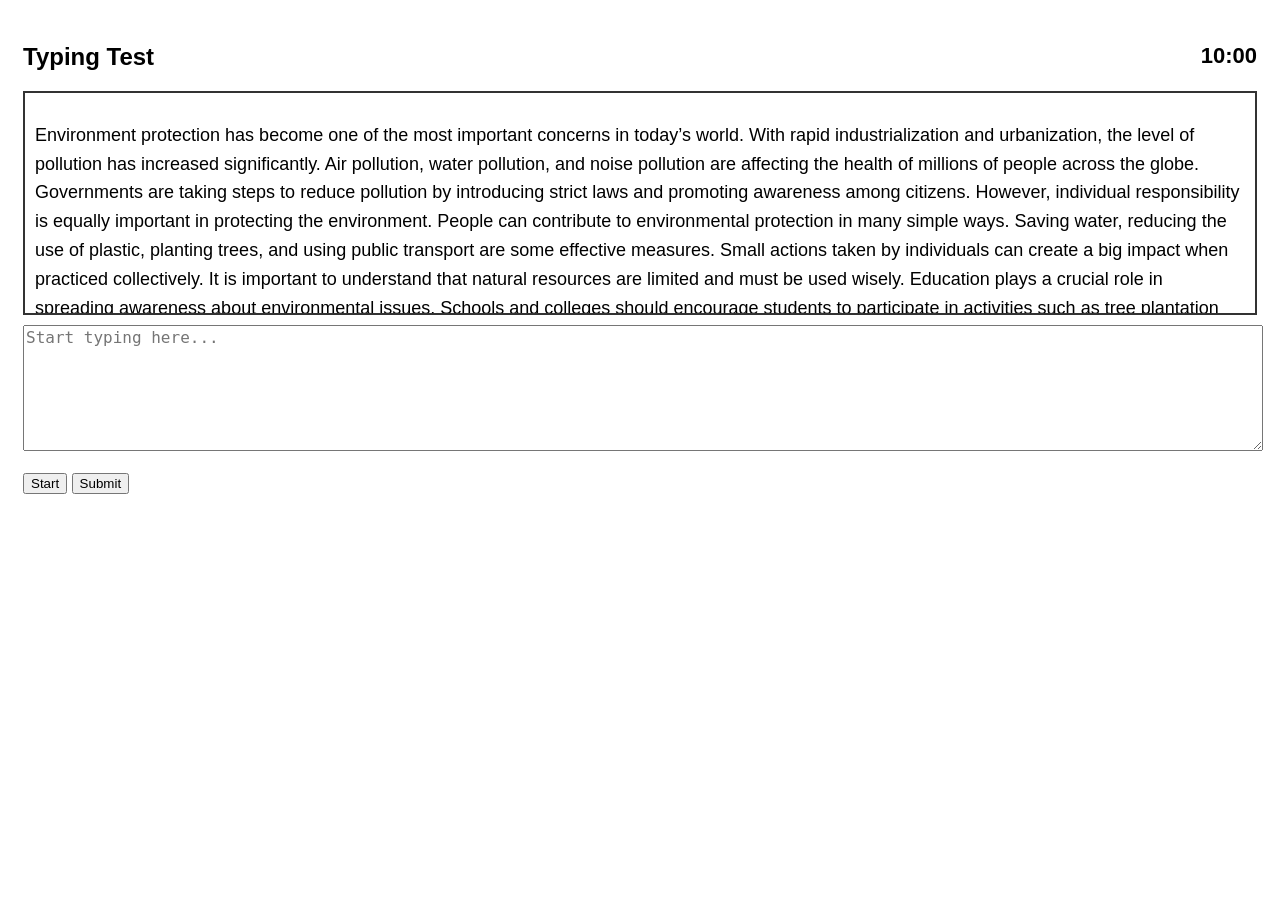
==== test1.html @ 7617f97e "Update test1.html" ====
<!DOCTYPE html>
<html>
<head>
<title>Typing Test</title>

<style>
body {
    font-family: Arial;
    padding: 15px;
}

/* TIMER */
#timer {
    font-size: 22px;
    font-weight: bold;
    float: right;
}

/* PASSAGE BOX */
#text-box {
    border: 2px solid #333;
    height: 200px;
    overflow-y: scroll;
    padding: 10px;
    font-size: 18px;
    line-height: 1.6;
}

/* INPUT BOX */
textarea {
    width: 100%;
    height: 120px;
    margin-top: 10px;
    font-size: 16px;
}
</style>

</head>
<body>

<h2>Typing Test <span id="timer">10:00</span></h2>

<div id="text-box">
<p id="text">
Environment protection has become one of the most important concerns in today’s world. With rapid industrialization and urbanization, the level of pollution has increased significantly. Air pollution, water pollution, and noise pollution are affecting the health of millions of people across the globe. Governments are taking steps to reduce pollution by introducing strict laws and promoting awareness among citizens. However, individual responsibility is equally important in protecting the environment.

People can contribute to environmental protection in many simple ways. Saving water, reducing the use of plastic, planting trees, and using public transport are some effective measures. Small actions taken by individuals can create a big impact when practiced collectively. It is important to understand that natural resources are limited and must be used wisely.

Education plays a crucial role in spreading awareness about environmental issues. Schools and colleges should encourage students to participate in activities such as tree plantation drives and cleanliness campaigns. This helps in developing a sense of responsibility among young individuals.
</p>
</div>

<textarea id="input" placeholder="Start typing here..."></textarea>

<br><br>
<button onclick="startTest()">Start</button>
<button onclick="endTest()">Submit</button>

<p id="result"></p>

<script>
let time = 600; // 10 min
let timerInterval;
let startTime;

// TIMER FUNCTION
function startTest() {
    startTime = new Date();

    timerInterval = setInterval(function() {
        time--;

        let minutes = Math.floor(time / 60);
        let seconds = time % 60;

        document.getElementById("timer").innerHTML =
            minutes + ":" + (seconds < 10 ? "0" : "") + seconds;

        if (time <= 0) {
            clearInterval(timerInterval);
            endTest();
        }
    }, 1000);
}

// RESULT
function endTest() {
    clearInterval(timerInterval);

    let endTime = new Date();
    let timeTaken = (endTime - startTime) / 1000 / 60;

    let typedText = document.getElementById("input").value;
    let wordCount = typedText.trim().split(/\s+/).length;

    let wpm = Math.round(wordCount / timeTaken);

    document.getElementById("result").innerHTML =
        "Time: " + timeTaken.toFixed(2) + " min | WPM: " + wpm;
}
</script>

</body>
</html>
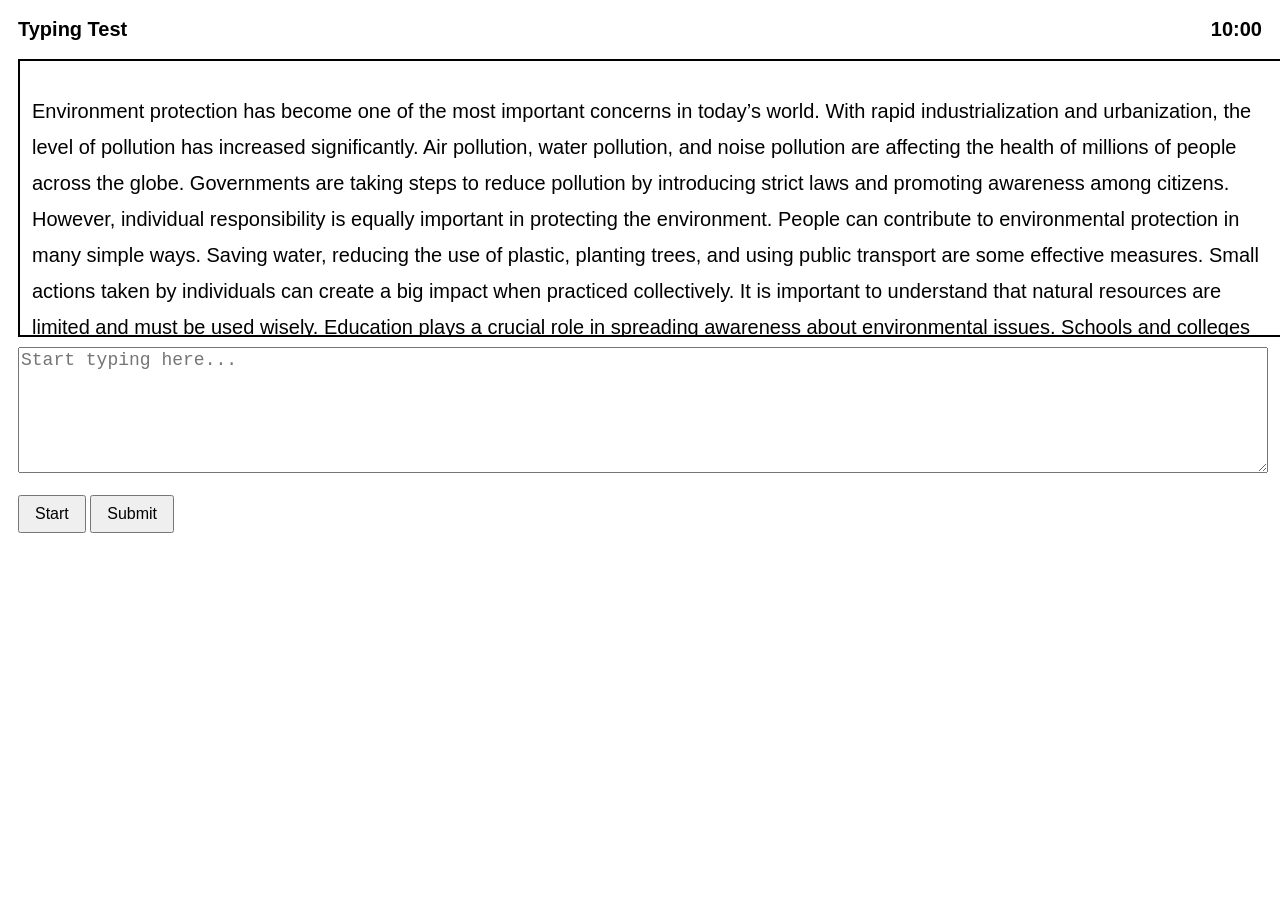
==== commit b537be7d: "Update test1.html" ====
--- a/test1.html
+++ b/test1.html
@@ -6,31 +6,39 @@
 <style>
 body {
     font-family: Arial;
-    padding: 15px;
+    padding: 10px;
 }
 
-/* TIMER */
-#timer {
-    font-size: 22px;
+/* HEADER */
+#top {
+    display: flex;
+    justify-content: space-between;
+    font-size: 20px;
     font-weight: bold;
-    float: right;
 }
 
-/* PASSAGE BOX */
+/* PASSAGE BOX (VERTICAL SCROLL) */
 #text-box {
-    border: 2px solid #333;
-    height: 200px;
+    border: 2px solid black;
+    height: 250px;
+    width: 100%;
     overflow-y: scroll;
-    padding: 10px;
-    font-size: 18px;
-    line-height: 1.6;
+    padding: 12px;
+    font-size: 20px;
+    line-height: 1.8;
 }
 
-/* INPUT BOX */
+/* INPUT */
 textarea {
     width: 100%;
     height: 120px;
     margin-top: 10px;
+    font-size: 18px;
+}
+
+/* BUTTON */
+button {
+    padding: 8px 15px;
     font-size: 16px;
 }
 </style>
@@ -38,7 +46,12 @@
 </head>
 <body>
 
-<h2>Typing Test <span id="timer">10:00</span></h2>
+<div id="top">
+<span>Typing Test</span>
+<span id="timer">10:00</span>
+</div>
+
+<br>
 
 <div id="text-box">
 <p id="text">
@@ -46,7 +59,9 @@
 
 People can contribute to environmental protection in many simple ways. Saving water, reducing the use of plastic, planting trees, and using public transport are some effective measures. Small actions taken by individuals can create a big impact when practiced collectively. It is important to understand that natural resources are limited and must be used wisely.
 
-Education plays a crucial role in spreading awareness about environmental issues. Schools and colleges should encourage students to participate in activities such as tree plantation drives and cleanliness campaigns. This helps in developing a sense of responsibility among young individuals.
+Education plays a crucial role in spreading awareness about environmental issues. Schools and colleges should encourage students to participate in activities such as tree plantation drives and cleanliness campaigns. This helps in developing a sense of responsibility among young individuals. Media and social platforms can also be used to spread information and motivate people to adopt eco-friendly habits.
+
+Another major concern is climate change, which is caused by the excessive emission of greenhouse gases. This has led to global warming, rising sea levels, and unpredictable weather patterns. If immediate action is not taken, the consequences can be severe for future generations.
 </p>
 </div>
 
@@ -59,22 +74,22 @@
 <p id="result"></p>
 
 <script>
-let time = 600; // 10 min
+let time = 600;
 let timerInterval;
 let startTime;
 
-// TIMER FUNCTION
+// TIMER
 function startTest() {
     startTime = new Date();
 
     timerInterval = setInterval(function() {
         time--;
 
-        let minutes = Math.floor(time / 60);
-        let seconds = time % 60;
+        let min = Math.floor(time / 60);
+        let sec = time % 60;
 
         document.getElementById("timer").innerHTML =
-            minutes + ":" + (seconds < 10 ? "0" : "") + seconds;
+            min + ":" + (sec < 10 ? "0" : "") + sec;
 
         if (time <= 0) {
             clearInterval(timerInterval);
@@ -83,22 +98,39 @@
     }, 1000);
 }
 
-// RESULT
+// RESULT + MISTAKE
 function endTest() {
     clearInterval(timerInterval);
 
-    let endTime = new Date();
-    let timeTaken = (endTime - startTime) / 1000 / 60;
+    let original = document.getElementById("text").innerText.trim();
+    let typed = document.getElementById("input").value.trim();
 
-    let typedText = document.getElementById("input").value;
-    let wordCount = typedText.trim().split(/\s+/).length;
+    let originalWords = original.split(/\s+/);
+    let typedWords = typed.split(/\s+/);
 
-    let wpm = Math.round(wordCount / timeTaken);
+    let correct = 0;
+    let mistakes = 0;
+
+    for (let i = 0; i < originalWords.length; i++) {
+        if (typedWords[i] === originalWords[i]) {
+            correct++;
+        } else {
+            mistakes++;
+        }
+    }
+
+    let timeTaken = (600 - time) / 60;
+    let grossWPM = typedWords.length / timeTaken;
+
+    // Delhi Police rule: 1 mistake = -1 WPM
+    let netWPM = Math.max(0, Math.round(grossWPM - mistakes));
 
     document.getElementById("result").innerHTML =
-        "Time: " + timeTaken.toFixed(2) + " min | WPM: " + wpm;
+        "Gross WPM: " + Math.round(grossWPM) +
+        " | Mistakes: " + mistakes +
+        " | Net WPM: " + netWPM;
 }
 </script>
 
 </body>
-</html>
+</html>        
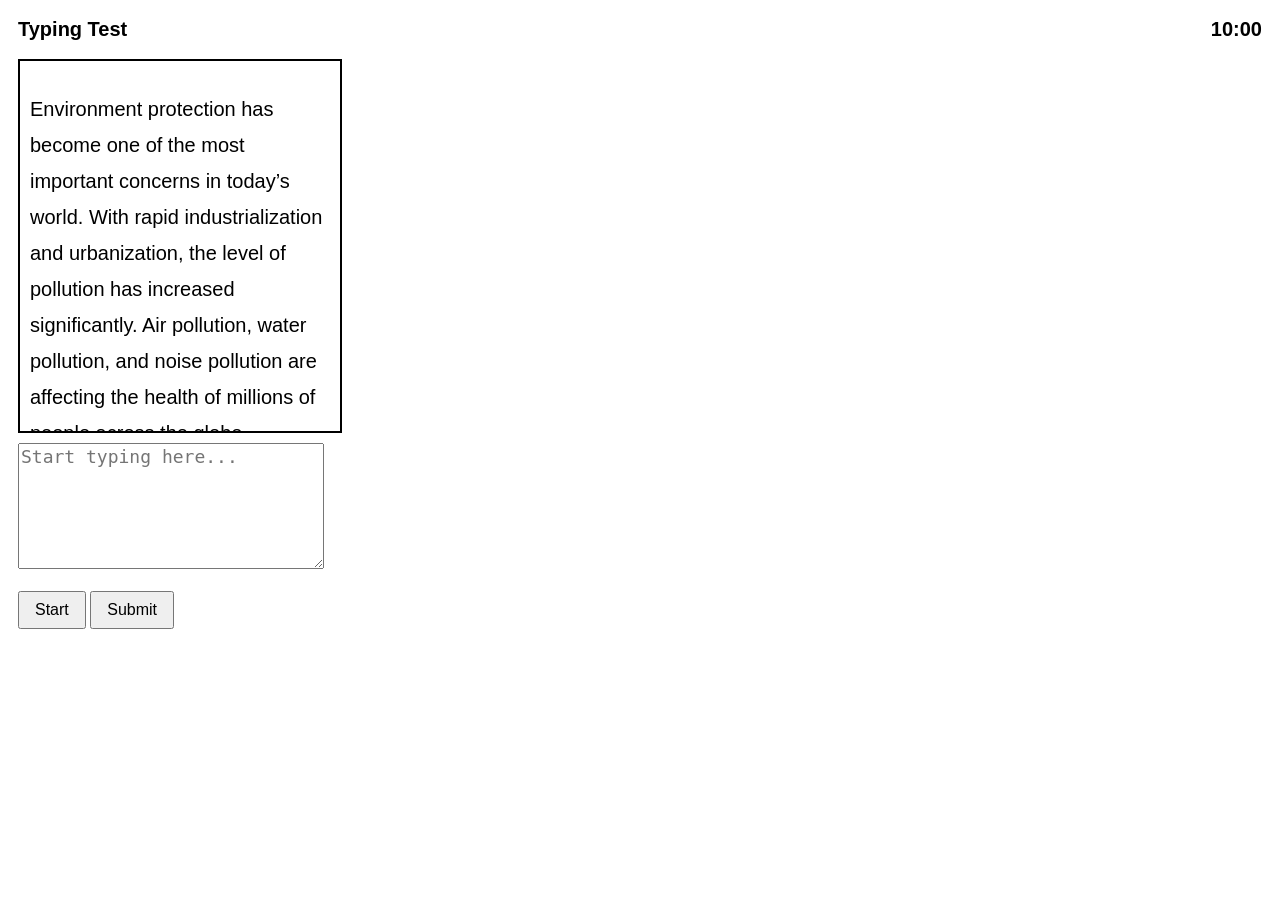
==== commit e39bb389: "Update test1.html" ====
--- a/test1.html
+++ b/test1.html
@@ -9,7 +9,7 @@
     padding: 10px;
 }
 
-/* HEADER */
+/* TOP BAR */
 #top {
     display: flex;
     justify-content: space-between;
@@ -17,20 +17,20 @@
     font-weight: bold;
 }
 
-/* PASSAGE BOX (VERTICAL SCROLL) */
+/* PASSAGE BOX (VERTICAL LONG, WIDTH SMALL) */
 #text-box {
     border: 2px solid black;
-    height: 250px;
-    width: 100%;
-    overflow-y: scroll;
-    padding: 12px;
+    height: 350px;       /* ज्यादा ऊँचाई */
+    width: 300px;        /* कम चौड़ाई */
+    overflow-y: scroll;  /* scroll manual */
+    padding: 10px;
     font-size: 20px;
     line-height: 1.8;
 }
 
 /* INPUT */
 textarea {
-    width: 100%;
+    width: 300px;        /* same width */
     height: 120px;
     margin-top: 10px;
     font-size: 18px;
@@ -59,9 +59,7 @@
 
 People can contribute to environmental protection in many simple ways. Saving water, reducing the use of plastic, planting trees, and using public transport are some effective measures. Small actions taken by individuals can create a big impact when practiced collectively. It is important to understand that natural resources are limited and must be used wisely.
 
-Education plays a crucial role in spreading awareness about environmental issues. Schools and colleges should encourage students to participate in activities such as tree plantation drives and cleanliness campaigns. This helps in developing a sense of responsibility among young individuals. Media and social platforms can also be used to spread information and motivate people to adopt eco-friendly habits.
-
-Another major concern is climate change, which is caused by the excessive emission of greenhouse gases. This has led to global warming, rising sea levels, and unpredictable weather patterns. If immediate action is not taken, the consequences can be severe for future generations.
+Education plays a crucial role in spreading awareness about environmental issues. Schools and colleges should encourage students to participate in activities such as tree plantation drives and cleanliness campaigns. This helps in developing a sense of responsibility among young individuals.
 </p>
 </div>
 
@@ -78,8 +76,16 @@
 let timerInterval;
 let startTime;
 
-// TIMER
+// START FUNCTION (RESET भी करेगा)
 function startTest() {
+    clearInterval(timerInterval);
+
+    // RESET
+    time = 600;
+    document.getElementById("timer").innerHTML = "10:00";
+    document.getElementById("input").value = ""; // पुराना text हटेगा
+    document.getElementById("result").innerHTML = "";
+
     startTime = new Date();
 
     timerInterval = setInterval(function() {
@@ -98,7 +104,7 @@
     }, 1000);
 }
 
-// RESULT + MISTAKE
+// RESULT
 function endTest() {
     clearInterval(timerInterval);
 
@@ -111,7 +117,7 @@
     let correct = 0;
     let mistakes = 0;
 
-    for (let i = 0; i < originalWords.length; i++) {
+    for (let i = 0; i < typedWords.length; i++) {
         if (typedWords[i] === originalWords[i]) {
             correct++;
         } else {
@@ -121,16 +127,16 @@
 
     let timeTaken = (600 - time) / 60;
     let grossWPM = typedWords.length / timeTaken;
-
-    // Delhi Police rule: 1 mistake = -1 WPM
     let netWPM = Math.max(0, Math.round(grossWPM - mistakes));
 
     document.getElementById("result").innerHTML =
-        "Gross WPM: " + Math.round(grossWPM) +
-        " | Mistakes: " + mistakes +
-        " | Net WPM: " + netWPM;
+        "Time: " + timeTaken.toFixed(2) + " min<br>" +
+        "Total Words: " + typedWords.length + "<br>" +
+        "Mistakes: " + mistakes + "<br>" +
+        "Gross WPM: " + Math.round(grossWPM) + "<br>" +
+        "Net WPM: " + netWPM;
 }
 </script>
 
 </body>
-</html>        
+</html>
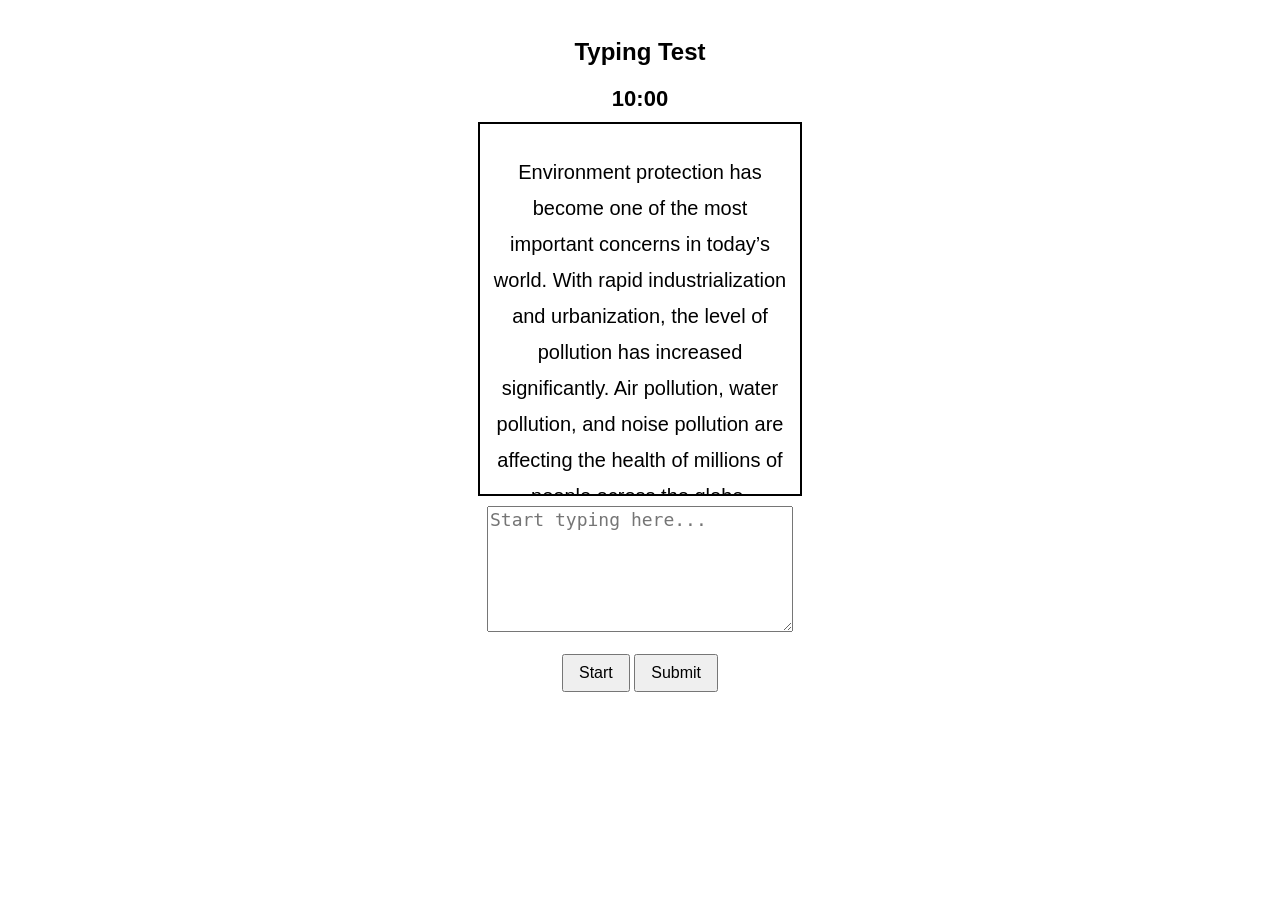
==== commit 53c788fc: "Update test1.html" ====
--- a/test1.html
+++ b/test1.html
@@ -7,30 +7,31 @@
 body {
     font-family: Arial;
     padding: 10px;
+    text-align: center;
 }
 
-/* TOP BAR */
-#top {
-    display: flex;
-    justify-content: space-between;
-    font-size: 20px;
+/* TIMER (BOX के ऊपर CENTER) */
+#timer {
+    font-size: 22px;
     font-weight: bold;
+    margin-bottom: 10px;
 }
 
-/* PASSAGE BOX (VERTICAL LONG, WIDTH SMALL) */
+/* PASSAGE BOX */
 #text-box {
     border: 2px solid black;
-    height: 350px;       /* ज्यादा ऊँचाई */
-    width: 300px;        /* कम चौड़ाई */
-    overflow-y: scroll;  /* scroll manual */
+    height: 350px;
+    width: 300px;
+    overflow-y: scroll;
     padding: 10px;
     font-size: 20px;
     line-height: 1.8;
+    margin: auto;
 }
 
 /* INPUT */
 textarea {
-    width: 300px;        /* same width */
+    width: 300px;
     height: 120px;
     margin-top: 10px;
     font-size: 18px;
@@ -46,20 +47,27 @@
 </head>
 <body>
 
-<div id="top">
-<span>Typing Test</span>
-<span id="timer">10:00</span>
-</div>
+<h2>Typing Test</h2>
 
-<br>
+<div id="timer">10:00</div>
 
 <div id="text-box">
 <p id="text">
 Environment protection has become one of the most important concerns in today’s world. With rapid industrialization and urbanization, the level of pollution has increased significantly. Air pollution, water pollution, and noise pollution are affecting the health of millions of people across the globe. Governments are taking steps to reduce pollution by introducing strict laws and promoting awareness among citizens. However, individual responsibility is equally important in protecting the environment.
 
-People can contribute to environmental protection in many simple ways. Saving water, reducing the use of plastic, planting trees, and using public transport are some effective measures. Small actions taken by individuals can create a big impact when practiced collectively. It is important to understand that natural resources are limited and must be used wisely.
+People can contribute to environmental protection in many simple ways. Saving water, reducing the use of plastic, planting trees, and using public transport are some effective measures. Small actions taken by individuals can create a big impact when practiced collectively. It is important to understand that natural resources are limited and must be used wisely. Overuse of resources can lead to long term environmental damage which may not be reversible.
 
-Education plays a crucial role in spreading awareness about environmental issues. Schools and colleges should encourage students to participate in activities such as tree plantation drives and cleanliness campaigns. This helps in developing a sense of responsibility among young individuals.
+Education plays a crucial role in spreading awareness about environmental issues. Schools and colleges should encourage students to participate in activities such as tree plantation drives and cleanliness campaigns. This helps in developing a sense of responsibility among young individuals. Media and social platforms can also be used to spread information and motivate people to adopt eco friendly habits.
+
+Another major concern is climate change, which is caused by the excessive emission of greenhouse gases. This has led to global warming, rising sea levels, and unpredictable weather patterns. If immediate action is not taken, the consequences can be severe for future generations. Governments and organizations must work together to find sustainable solutions and reduce carbon emissions.
+
+In addition to government efforts, individuals must also take responsibility for their actions. Using renewable energy sources such as solar and wind power can reduce dependence on fossil fuels. Recycling and reusing materials can also help in reducing waste. People should be encouraged to adopt a sustainable lifestyle and support eco friendly initiatives.
+
+Protecting the environment is not just a responsibility but a necessity. Every individual has a role to play in preserving nature for future generations. By taking small steps today, we can ensure a better and healthier tomorrow for everyone. Awareness, discipline, and consistent efforts are the key factors that can bring a positive change in environmental protection.
+
+If people continue to ignore environmental issues, the future may become very dangerous. Natural disasters such as floods, droughts, and heatwaves are increasing every year. These problems are directly linked to environmental imbalance. Therefore, it is very important that people take environmental protection seriously and make it a part of their daily life.
+
+Governments alone cannot solve this problem. Every citizen must contribute to protecting nature. Simple habits such as saving electricity, reducing waste, and avoiding pollution can make a huge difference. If everyone works together, we can create a clean, safe, and healthy environment for future generations.
 </p>
 </div>
 
@@ -76,14 +84,12 @@
 let timerInterval;
 let startTime;
 
-// START FUNCTION (RESET भी करेगा)
 function startTest() {
     clearInterval(timerInterval);
 
-    // RESET
     time = 600;
     document.getElementById("timer").innerHTML = "10:00";
-    document.getElementById("input").value = ""; // पुराना text हटेगा
+    document.getElementById("input").value = "";
     document.getElementById("result").innerHTML = "";
 
     startTime = new Date();
@@ -104,7 +110,6 @@
     }, 1000);
 }
 
-// RESULT
 function endTest() {
     clearInterval(timerInterval);
 
@@ -114,13 +119,10 @@
     let originalWords = original.split(/\s+/);
     let typedWords = typed.split(/\s+/);
 
-    let correct = 0;
     let mistakes = 0;
 
     for (let i = 0; i < typedWords.length; i++) {
-        if (typedWords[i] === originalWords[i]) {
-            correct++;
-        } else {
+        if (typedWords[i] !== originalWords[i]) {
             mistakes++;
         }
     }
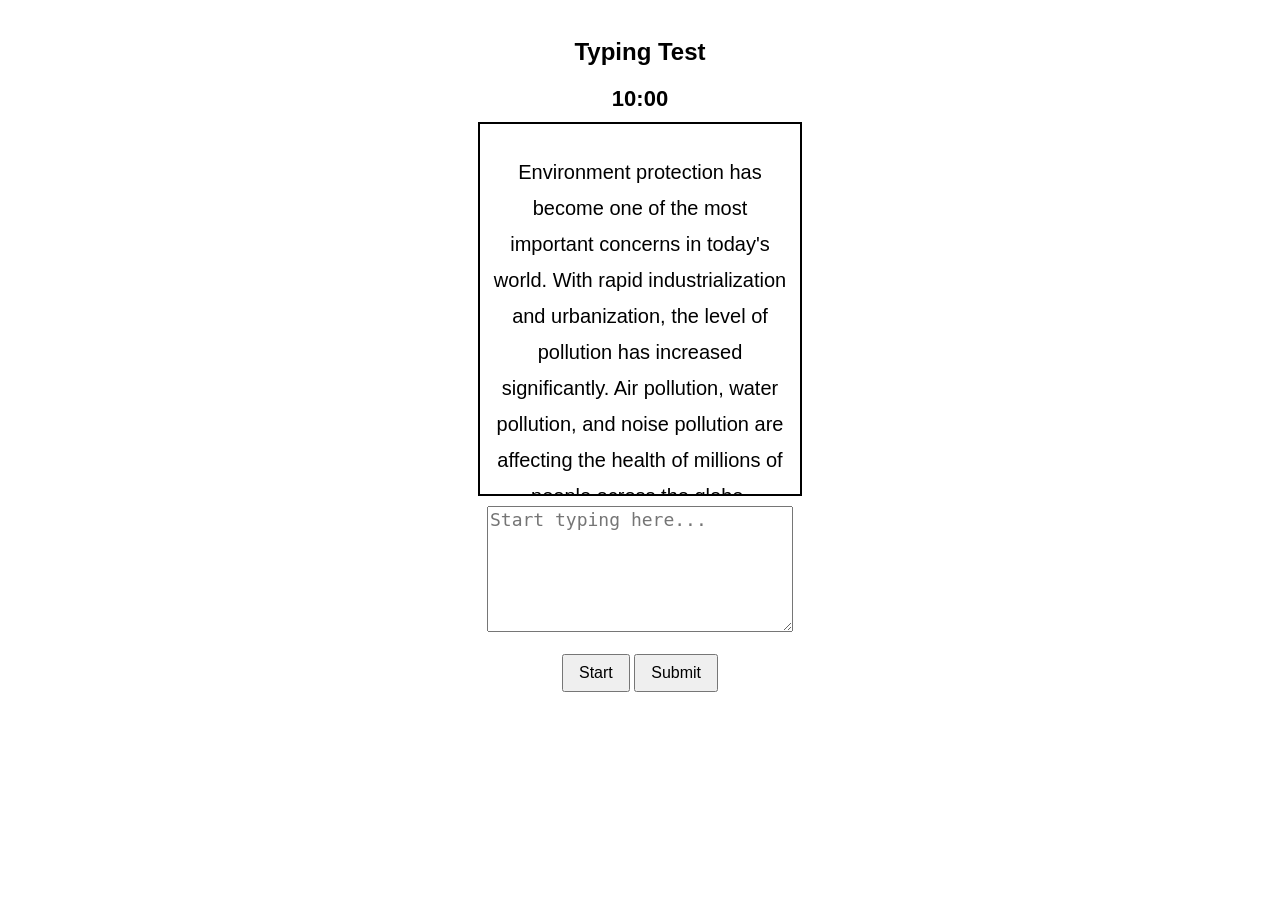
==== commit f64e0334: "Update test1.html" ====
--- a/test1.html
+++ b/test1.html
@@ -10,14 +10,12 @@
     text-align: center;
 }
 
-/* TIMER (BOX के ऊपर CENTER) */
 #timer {
     font-size: 22px;
     font-weight: bold;
     margin-bottom: 10px;
 }
 
-/* PASSAGE BOX */
 #text-box {
     border: 2px solid black;
     height: 350px;
@@ -29,7 +27,6 @@
     margin: auto;
 }
 
-/* INPUT */
 textarea {
     width: 300px;
     height: 120px;
@@ -37,7 +34,6 @@
     font-size: 18px;
 }
 
-/* BUTTON */
 button {
     padding: 8px 15px;
     font-size: 16px;
@@ -53,21 +49,17 @@
 
 <div id="text-box">
 <p id="text">
-Environment protection has become one of the most important concerns in today’s world. With rapid industrialization and urbanization, the level of pollution has increased significantly. Air pollution, water pollution, and noise pollution are affecting the health of millions of people across the globe. Governments are taking steps to reduce pollution by introducing strict laws and promoting awareness among citizens. However, individual responsibility is equally important in protecting the environment.
+Environment protection has become one of the most important concerns in today's world. With rapid industrialization and urbanization, the level of pollution has increased significantly. Air pollution, water pollution, and noise pollution are affecting the health of millions of people across the globe. Governments are taking steps to reduce pollution by introducing strict laws and promoting awareness among citizens. However, individual responsibility is equally important in protecting the environment.
 
-People can contribute to environmental protection in many simple ways. Saving water, reducing the use of plastic, planting trees, and using public transport are some effective measures. Small actions taken by individuals can create a big impact when practiced collectively. It is important to understand that natural resources are limited and must be used wisely. Overuse of resources can lead to long term environmental damage which may not be reversible.
+People can contribute to environmental protection in many simple ways. Saving water, reducing the use of plastic, planting trees, and using public transport are some effective measures. Small actions taken by individuals can create a big impact when practiced collectively. It is important to understand that natural resources are limited and must be used wisely.
 
 Education plays a crucial role in spreading awareness about environmental issues. Schools and colleges should encourage students to participate in activities such as tree plantation drives and cleanliness campaigns. This helps in developing a sense of responsibility among young individuals. Media and social platforms can also be used to spread information and motivate people to adopt eco friendly habits.
 
-Another major concern is climate change, which is caused by the excessive emission of greenhouse gases. This has led to global warming, rising sea levels, and unpredictable weather patterns. If immediate action is not taken, the consequences can be severe for future generations. Governments and organizations must work together to find sustainable solutions and reduce carbon emissions.
+Another major concern is climate change, which is caused by the excessive emission of greenhouse gases. This has led to global warming, rising sea levels, and unpredictable weather patterns. If immediate action is not taken, the consequences can be severe for future generations. Governments and organizations must work together to find sustainable solutions.
 
-In addition to government efforts, individuals must also take responsibility for their actions. Using renewable energy sources such as solar and wind power can reduce dependence on fossil fuels. Recycling and reusing materials can also help in reducing waste. People should be encouraged to adopt a sustainable lifestyle and support eco friendly initiatives.
+In addition to government efforts, individuals must also take responsibility for their actions. Using renewable energy sources such as solar and wind power can reduce dependence on fossil fuels. Recycling and reusing materials can also help in reducing waste. People should be encouraged to adopt a sustainable lifestyle.
 
-Protecting the environment is not just a responsibility but a necessity. Every individual has a role to play in preserving nature for future generations. By taking small steps today, we can ensure a better and healthier tomorrow for everyone. Awareness, discipline, and consistent efforts are the key factors that can bring a positive change in environmental protection.
-
-If people continue to ignore environmental issues, the future may become very dangerous. Natural disasters such as floods, droughts, and heatwaves are increasing every year. These problems are directly linked to environmental imbalance. Therefore, it is very important that people take environmental protection seriously and make it a part of their daily life.
-
-Governments alone cannot solve this problem. Every citizen must contribute to protecting nature. Simple habits such as saving electricity, reducing waste, and avoiding pollution can make a huge difference. If everyone works together, we can create a clean, safe, and healthy environment for future generations.
+Protecting the environment is not just a responsibility but a necessity. Every individual has a role to play in preserving nature for future generations. By taking small steps today, we can ensure a better and healthier tomorrow for everyone.
 </p>
 </div>
 
@@ -82,8 +74,8 @@
 <script>
 let time = 600;
 let timerInterval;
-let startTime;
 
+// START
 function startTest() {
     clearInterval(timerInterval);
 
@@ -91,8 +83,6 @@
     document.getElementById("timer").innerHTML = "10:00";
     document.getElementById("input").value = "";
     document.getElementById("result").innerHTML = "";
-
-    startTime = new Date();
 
     timerInterval = setInterval(function() {
         time--;
@@ -110,31 +100,46 @@
     }, 1000);
 }
 
+// SOUND
+document.getElementById("input").addEventListener("keydown", function() {
+    let audio = new Audio("https://www.soundjay.com/keyboard/sounds/keyboard-1.mp3");
+    audio.volume = 0.2;
+    audio.play();
+});
+
+// RESULT
 function endTest() {
     clearInterval(timerInterval);
 
-    let original = document.getElementById("text").innerText.trim();
-    let typed = document.getElementById("input").value.trim();
+    let original = document.getElementById("text").innerText.toLowerCase().replace(/[^\w\s]/g, "");
+    let typed = document.getElementById("input").value.toLowerCase().replace(/[^\w\s]/g, "");
 
     let originalWords = original.split(/\s+/);
     let typedWords = typed.split(/\s+/);
 
-    let mistakes = 0;
+    let correct = 0;
 
     for (let i = 0; i < typedWords.length; i++) {
-        if (typedWords[i] !== originalWords[i]) {
-            mistakes++;
+        if (typedWords[i] === originalWords[i]) {
+            correct++;
         }
     }
 
+    let total = typedWords.length;
+    let mistakes = total - correct;
+
     let timeTaken = (600 - time) / 60;
-    let grossWPM = typedWords.length / timeTaken;
+    let grossWPM = total / timeTaken;
     let netWPM = Math.max(0, Math.round(grossWPM - mistakes));
+
+    let accuracy = (correct / total) * 100;
 
     document.getElementById("result").innerHTML =
         "Time: " + timeTaken.toFixed(2) + " min<br>" +
-        "Total Words: " + typedWords.length + "<br>" +
+        "Total Words: " + total + "<br>" +
+        "Correct Words: " + correct + "<br>" +
         "Mistakes: " + mistakes + "<br>" +
+        "Accuracy: " + accuracy.toFixed(2) + "%<br>" +
         "Gross WPM: " + Math.round(grossWPM) + "<br>" +
         "Net WPM: " + netWPM;
 }
